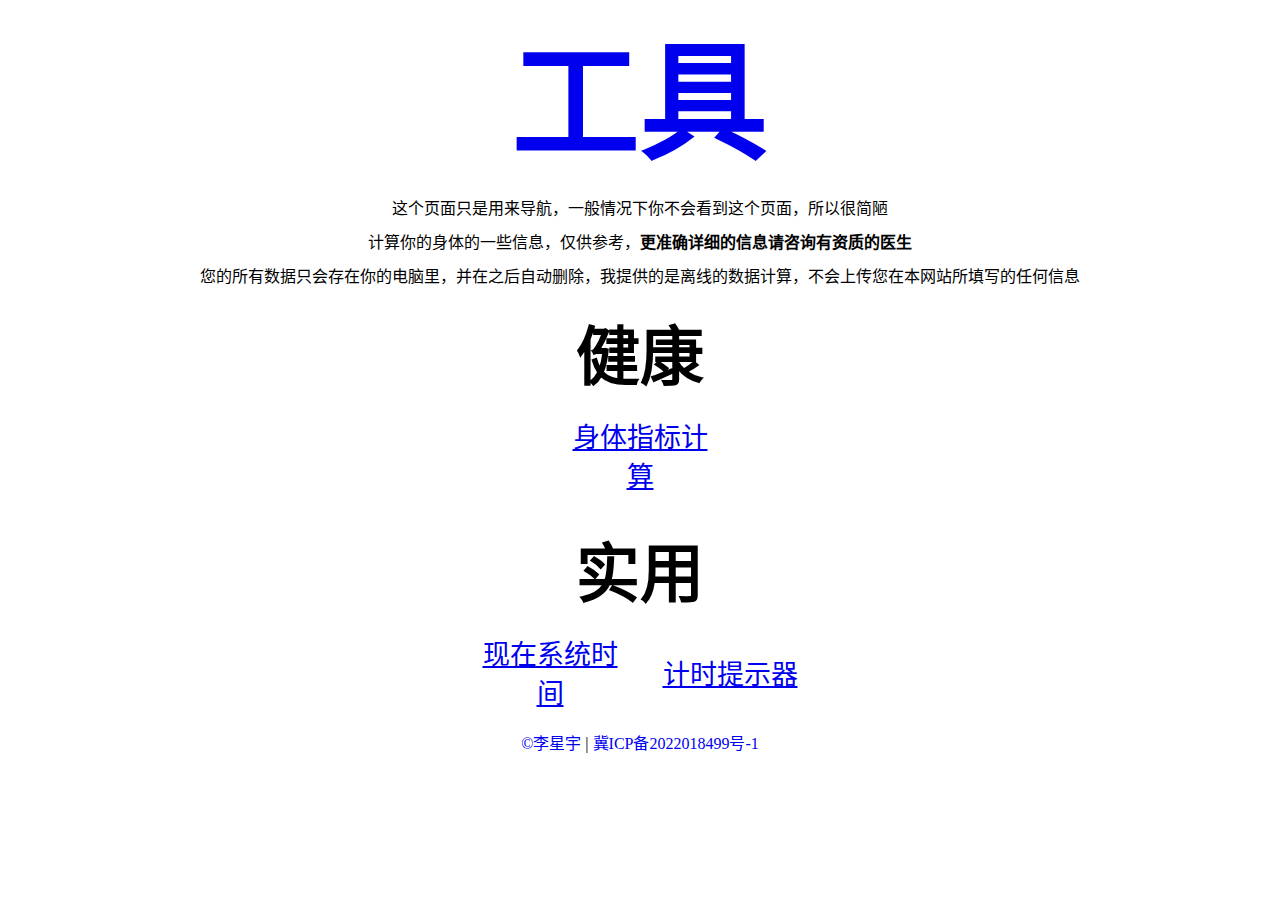
==== index.html @ 12950877 "fix zhou" ====
<!DOCTYPE html>
<html lang="zh-CN">
<head>
    <link rel="icon" href="https://file.lixingyu.top/lxy/avatar.png" type="image/x-icon">
    <link rel="shortcut icon" href="https://file.lixingyu.top/lxy/avatar.png" type="image/x-icon">
    <meta charset="UTF-8">
    <meta name="description" content="@LXY学习过程中做的一个工具页">
    <meta name="Keywords" content="LIXINGYU工具页,工具页,lixingyu">
    <meta name="viewport" content="width=device-width, initial-scale=1.0">
    <meta name="theme-color" content="#317EFB"/>
    <title>LXY-Tools</title>
    <link rel="stylesheet" href="main.css">
    <script type="text/javascript" src="theme.js"></script>
    <script>
        window.onload = function(){
            themejs();
        }
    </script> 
</head>
<body>
    <header>
        <h1><a href="#">工具</a></h1>
        <p>这个页面只是用来导航，一般情况下你不会看到这个页面，所以很简陋</p>
        <p>计算你的身体的一些信息，仅供参考，<b>更准确详细的信息请咨询有资质的医生</b></p>
        <p>您的所有数据只会存在你的电脑里，并在之后自动删除，我提供的是离线的数据计算，不会上传您在本网站所填写的任何信息</p>
    </header>
    <h2>健康</h2>
    <div class="links" id="health">
        <a href="bh/bodyhealth.html">身体指标计算</a>
    </div>
    <!-- <h2>网络</h2>
    <div class="links" id="net">
        <a href="p/yourip.html">你的IP（未上线）</a>
    </div> -->
    <h2>实用</h2>
    <div class="links" id="">
        <a href="time/time.html">现在系统时间</a>
        <a href="alert/alert.html">计时提示器</a>
    </div>
    <div id="mas"><a href="https://lixingyu.top" target="_blank ">&copy;李星宇</a> | <a href="https://beian.miit.gov.cn/" target="_blank ">冀ICP备2022018499号-1</a></div>
</body>
</html>
---- main.css ----
*{
    margin: 0;
    padding: 0;
}
:root{
    scroll-behavior: smooth;
}
#mas{
    text-align: center;
}
#mas a{
    text-decoration: none;
}
#mas a:hover{
    font-weight: bold;
}
h1{
    text-align: center;
}
h1 a{
    font-size: 10vw;
    text-decoration: none;
}
h1 a:hover{
    color: rgb(231, 141, 39);
}
p{
    margin: 10px 5vw;
    text-align: center;
}
h2{
    margin-top: 2vh;
    text-align: center;
    font-size: 5vw;
}
.links{
    z-index: -8;
    margin: 1vh 1vw;
    display: flex;
    justify-content: center;
    align-items: center;
    flex-wrap: wrap;
}
.links a{
    text-align: center;
    margin: 10px 15px;
    width: 150px;
    font-size: 3vh;
}
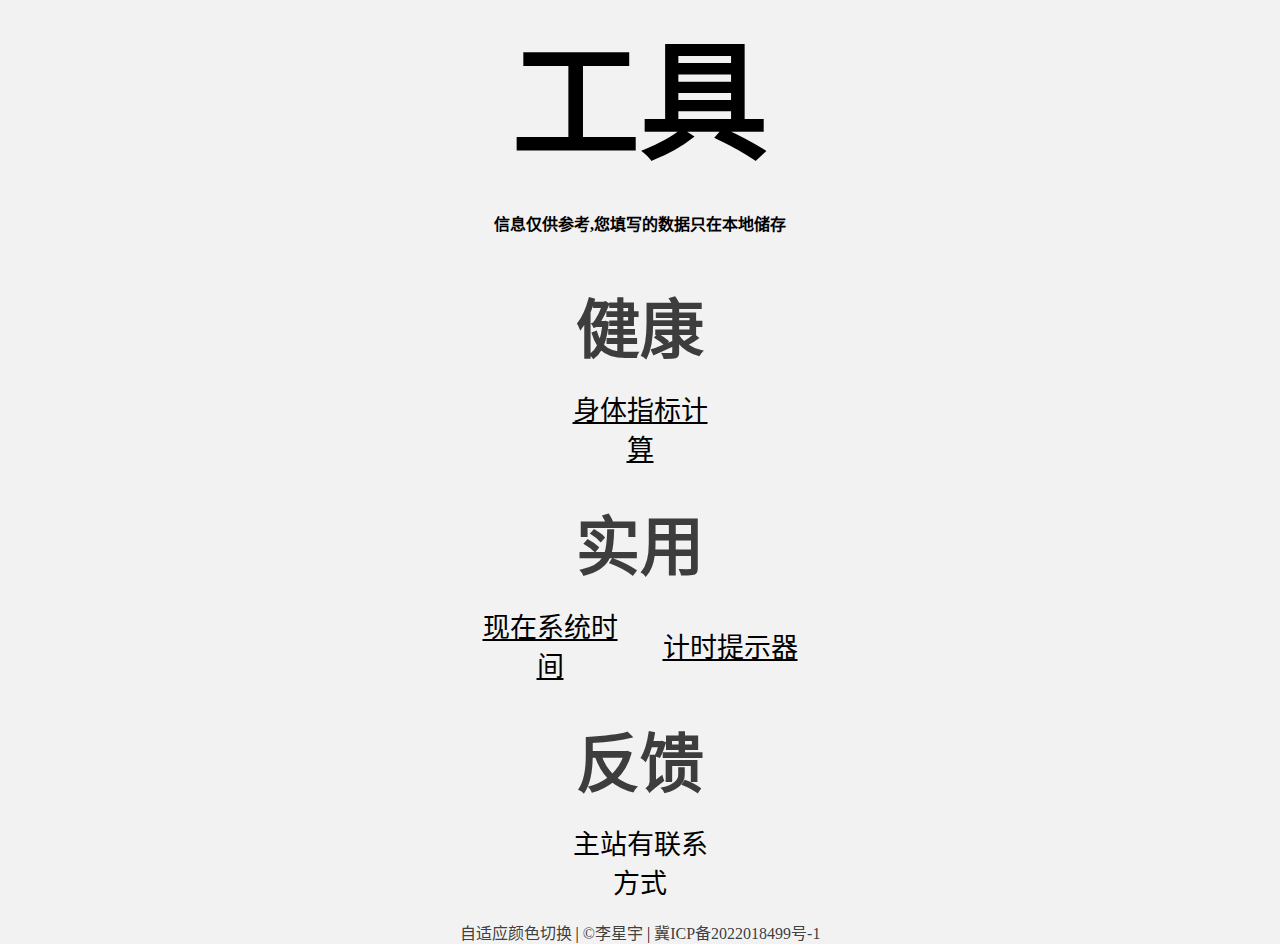
==== commit 0e3d6c23: "theme全面" ====
--- a/index.html
+++ b/index.html
@@ -7,36 +7,38 @@
     <meta name="description" content="@LXY学习过程中做的一个工具页">
     <meta name="Keywords" content="LIXINGYU工具页,工具页,lixingyu">
     <meta name="viewport" content="width=device-width, initial-scale=1.0">
-    <meta name="theme-color" content="#317EFB"/>
+    <meta name="theme-color" content="#2f2f2f"/>
     <title>LXY-Tools</title>
     <link rel="stylesheet" href="main.css">
     <script type="text/javascript" src="theme.js"></script>
-    <script>
-        window.onload = function(){
-            themejs();
-        }
-    </script> 
+    <script>window.onload = function(){lxy_theme_js();}</script>
 </head>
-<body>
+    <body class="theme_back">
     <header>
-        <h1><a href="#">工具</a></h1>
-        <p>这个页面只是用来导航，一般情况下你不会看到这个页面，所以很简陋</p>
-        <p>计算你的身体的一些信息，仅供参考，<b>更准确详细的信息请咨询有资质的医生</b></p>
-        <p>您的所有数据只会存在你的电脑里，并在之后自动删除，我提供的是离线的数据计算，不会上传您在本网站所填写的任何信息</p>
+        <h1><a  class="link theme_one" href="#">工具</a></h1>
+        <p class="theme_three"><b>信息仅供参考,您填写的数据只在本地储存</b></p>
     </header>
-    <h2>健康</h2>
-    <div class="links" id="health">
-        <a href="bh/bodyhealth.html">身体指标计算</a>
-    </div>
-    <!-- <h2>网络</h2>
-    <div class="links" id="net">
-        <a href="p/yourip.html">你的IP（未上线）</a>
-    </div> -->
-    <h2>实用</h2>
-    <div class="links" id="">
-        <a href="time/time.html">现在系统时间</a>
-        <a href="alert/alert.html">计时提示器</a>
-    </div>
-    <div id="mas"><a href="https://lixingyu.top" target="_blank ">&copy;李星宇</a> | <a href="https://beian.miit.gov.cn/" target="_blank ">冀ICP备2022018499号-1</a></div>
-</body>
+    <main>
+        <div class="theme_two sort">
+            <h2>健康</h2>
+            <div class="links" id="health">
+                <a class="theme_three" href="bh/bodyhealth.html">身体指标计算</a>
+            </div>
+        </div>
+        <div class="theme_two sort">
+            <h2>实用</h2>
+            <div class="links" id="useful">
+                <a class="theme_three" href="time/time.html">现在系统时间</a>
+                <a class="theme_three" href="alert/alert.html">计时提示器</a>
+            </div>
+        </div>
+        <div class="theme_two sendback">
+            <h2>反馈</h2>
+            <div class="links">
+                <a class="theme_three">主站有联系方式</a>
+            </div>
+        </div>
+        <footer><a class="theme_two" href="https://github.com/lixingyu41/lxy_theme_js">自适应颜色切换</a> | <a class="theme_two" href="https://lixingyu.top" target="_blank ">&copy;李星宇</a> | <a class="theme_two" href="https://beian.miit.gov.cn/" target="_blank ">冀ICP备2022018499号-1</a></footer>
+    </main>
+        </body>
 </html>--- a/main.css
+++ b/main.css
@@ -1,35 +1,32 @@
 *{
     margin: 0;
     padding: 0;
+    user-select: none;
 }
 :root{
     scroll-behavior: smooth;
 }
-#mas{
+footer{
     text-align: center;
 }
-#mas a{
+footer a{
     text-decoration: none;
 }
-#mas a:hover{
-    font-weight: bold;
-}
-h1{
+header{
     text-align: center;
 }
 h1 a{
     font-size: 10vw;
     text-decoration: none;
 }
-h1 a:hover{
-    color: rgb(231, 141, 39);
+header p{
+    padding: 2vw;
+    font-size: 1rem;
 }
-p{
-    margin: 10px 5vw;
-    text-align: center;
+main div{
+    margin-top: 2vh;
 }
 h2{
-    margin-top: 2vh;
     text-align: center;
     font-size: 5vw;
 }
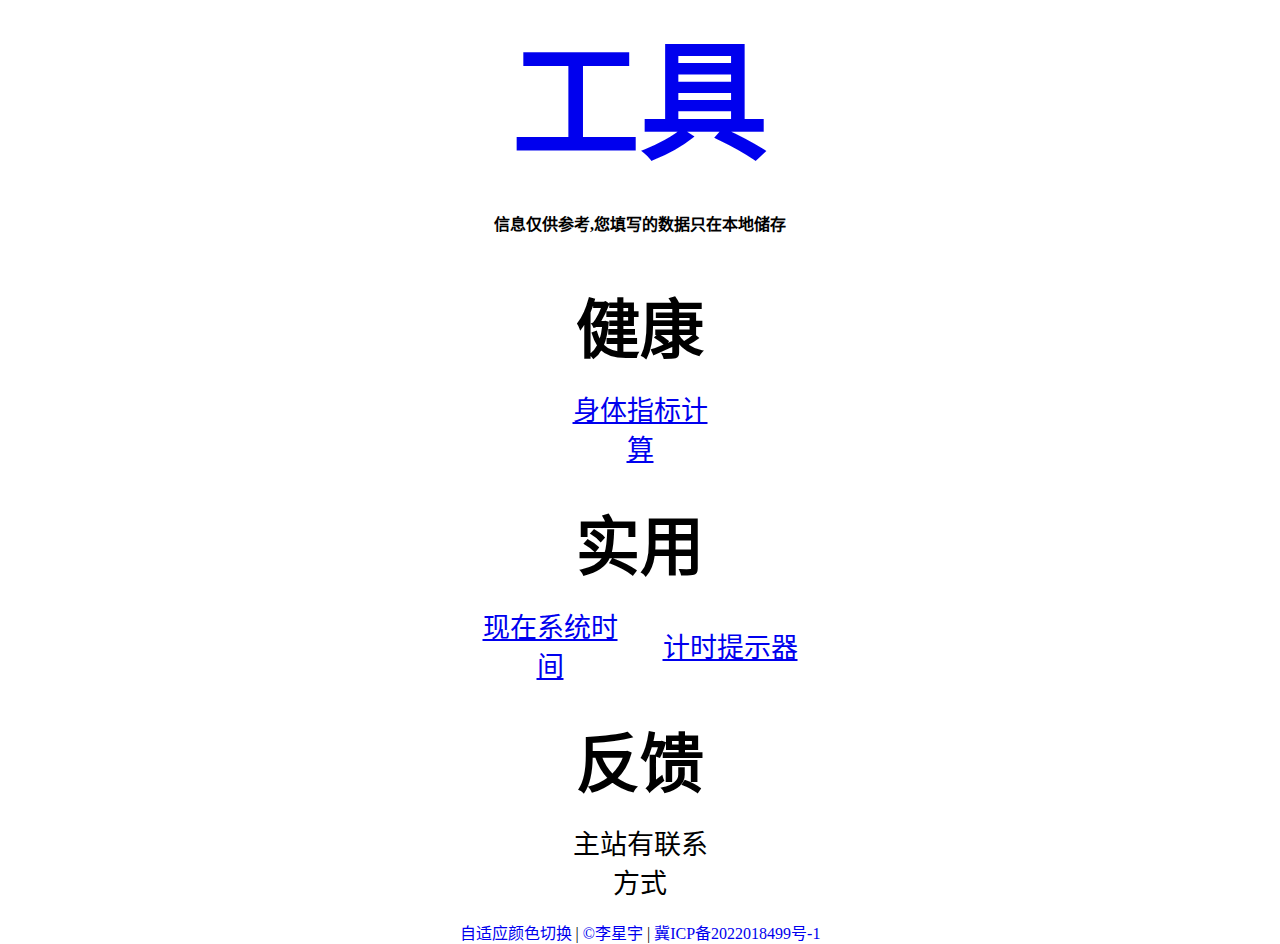
==== commit c97650af: "themejsusefilelink" ====
--- a/index.html
+++ b/index.html
@@ -10,7 +10,7 @@
     <meta name="theme-color" content="#2f2f2f"/>
     <title>LXY-Tools</title>
     <link rel="stylesheet" href="main.css">
-    <script type="text/javascript" src="theme.js"></script>
+    <script type="text/javascript" src="https://file.lixingyu.top/js/theme.js"></script>
     <script>window.onload = function(){lxy_theme_js();}</script>
 </head>
     <body class="theme_back">
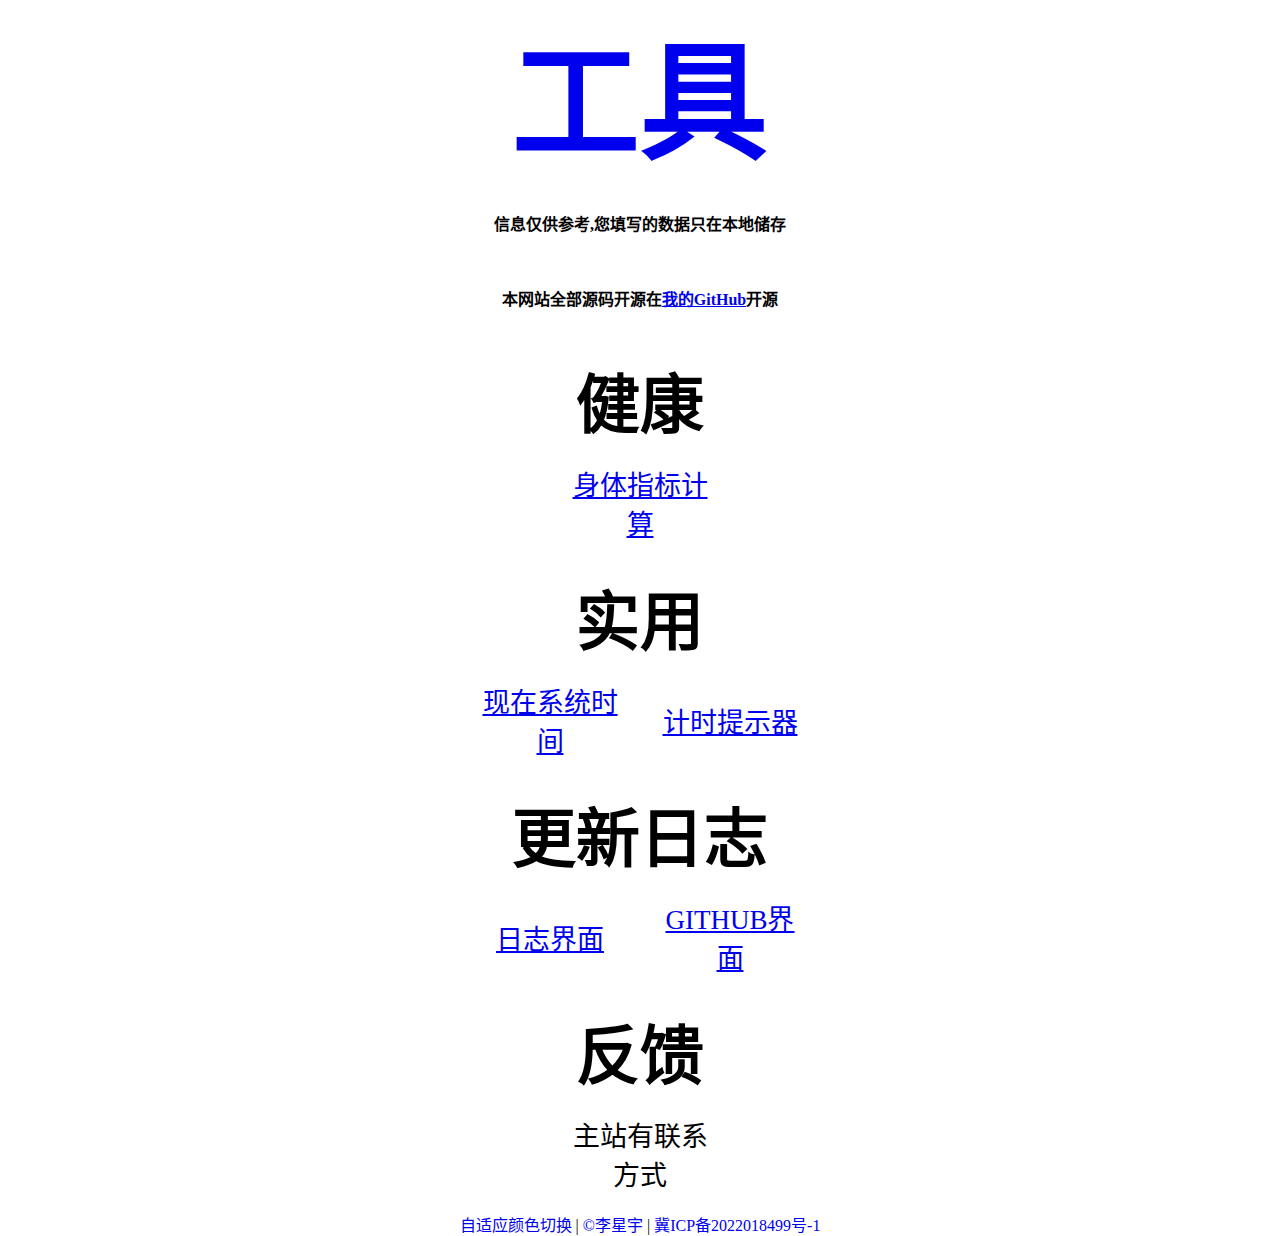
==== commit 6e28b571: "readme" ====
--- a/index.html
+++ b/index.html
@@ -17,6 +17,7 @@
     <header>
         <h1><a  class="link theme_one" href="#">工具</a></h1>
         <p class="theme_three"><b>信息仅供参考,您填写的数据只在本地储存</b></p>
+        <p class="theme_three"><b>本网站全部源码开源在<a class="theme_two" href="https://github.com/lixingyu41/tools">我的GitHub</a>开源</b></p>
     </header>
     <main>
         <div class="theme_two sort">
@@ -32,6 +33,13 @@
                 <a class="theme_three" href="alert/alert.html">计时提示器</a>
             </div>
         </div>
+        <div class="theme_two sort">
+            <h2>更新日志</h2>
+            <div class="links" id="update_his">
+                <a class="theme_three" href="his/his.html">日志界面</a>
+                <a class="theme_three" href="https://github.com/lixingyu41/tools">GITHUB界面</a>
+            </div>
+        </div>
         <div class="theme_two sendback">
             <h2>反馈</h2>
             <div class="links">
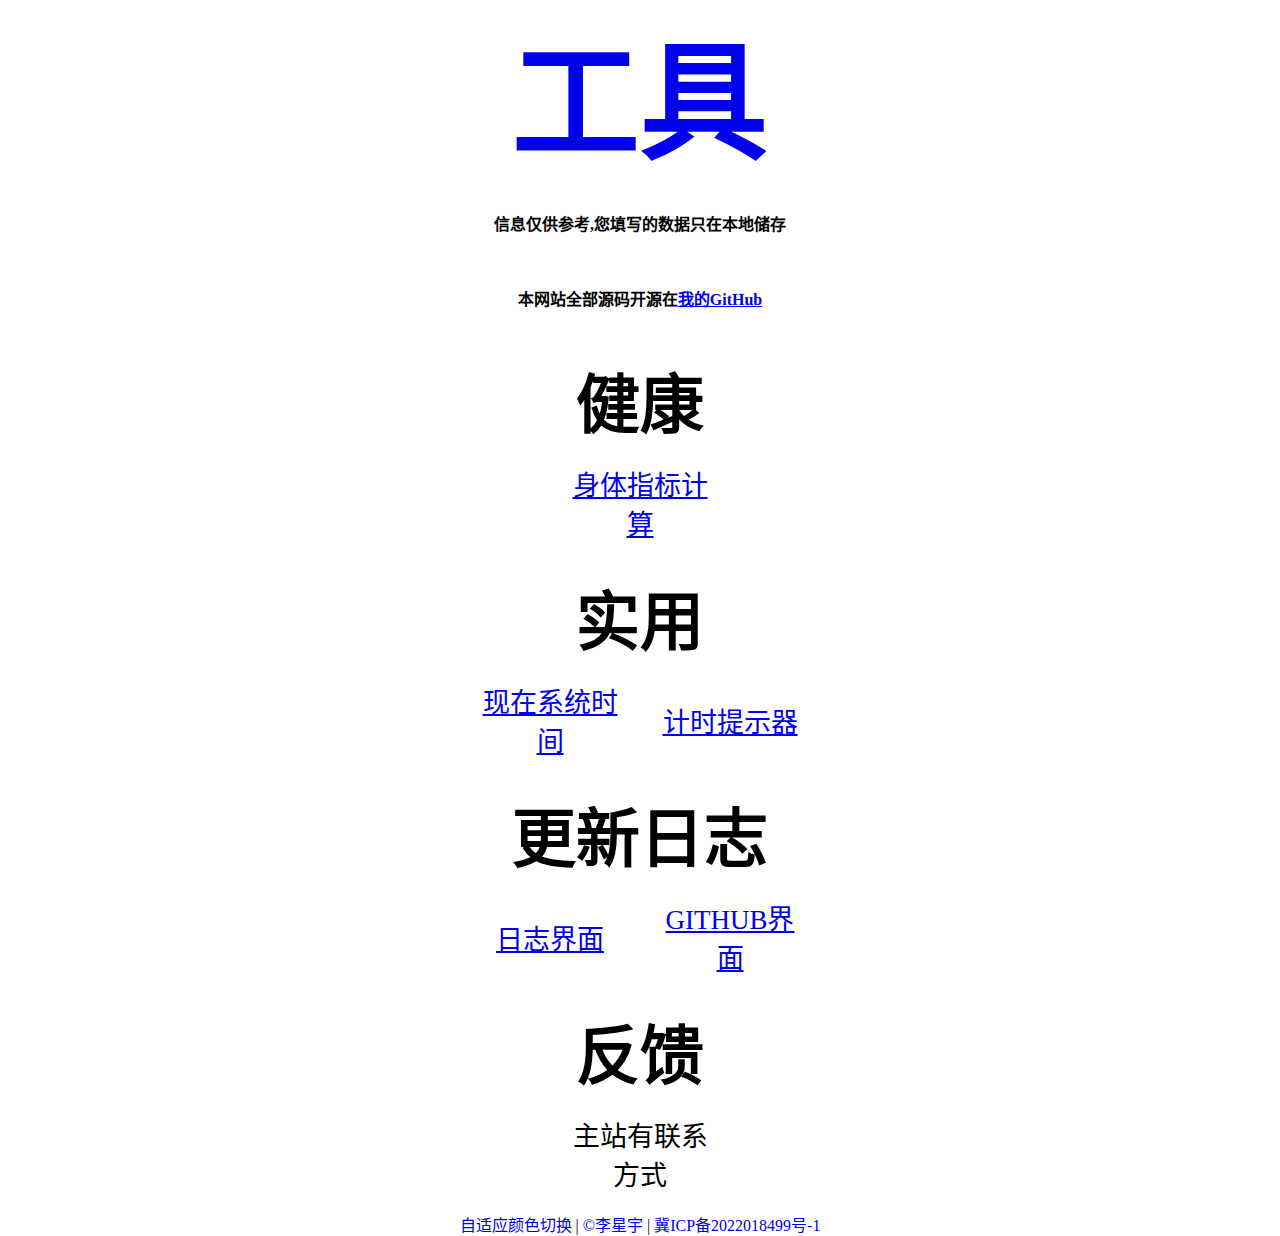
==== commit f5ee51ed: "Update index.html" ====
--- a/index.html
+++ b/index.html
@@ -17,7 +17,7 @@
     <header>
         <h1><a  class="link theme_one" href="#">工具</a></h1>
         <p class="theme_three"><b>信息仅供参考,您填写的数据只在本地储存</b></p>
-        <p class="theme_three"><b>本网站全部源码开源在<a class="theme_two" href="https://github.com/lixingyu41/tools">我的GitHub</a>开源</b></p>
+        <p class="theme_three"><b>本网站全部源码开源在<a class="theme_two" href="https://github.com/lixingyu41/tools">我的GitHub</a></b></p>
     </header>
     <main>
         <div class="theme_two sort">
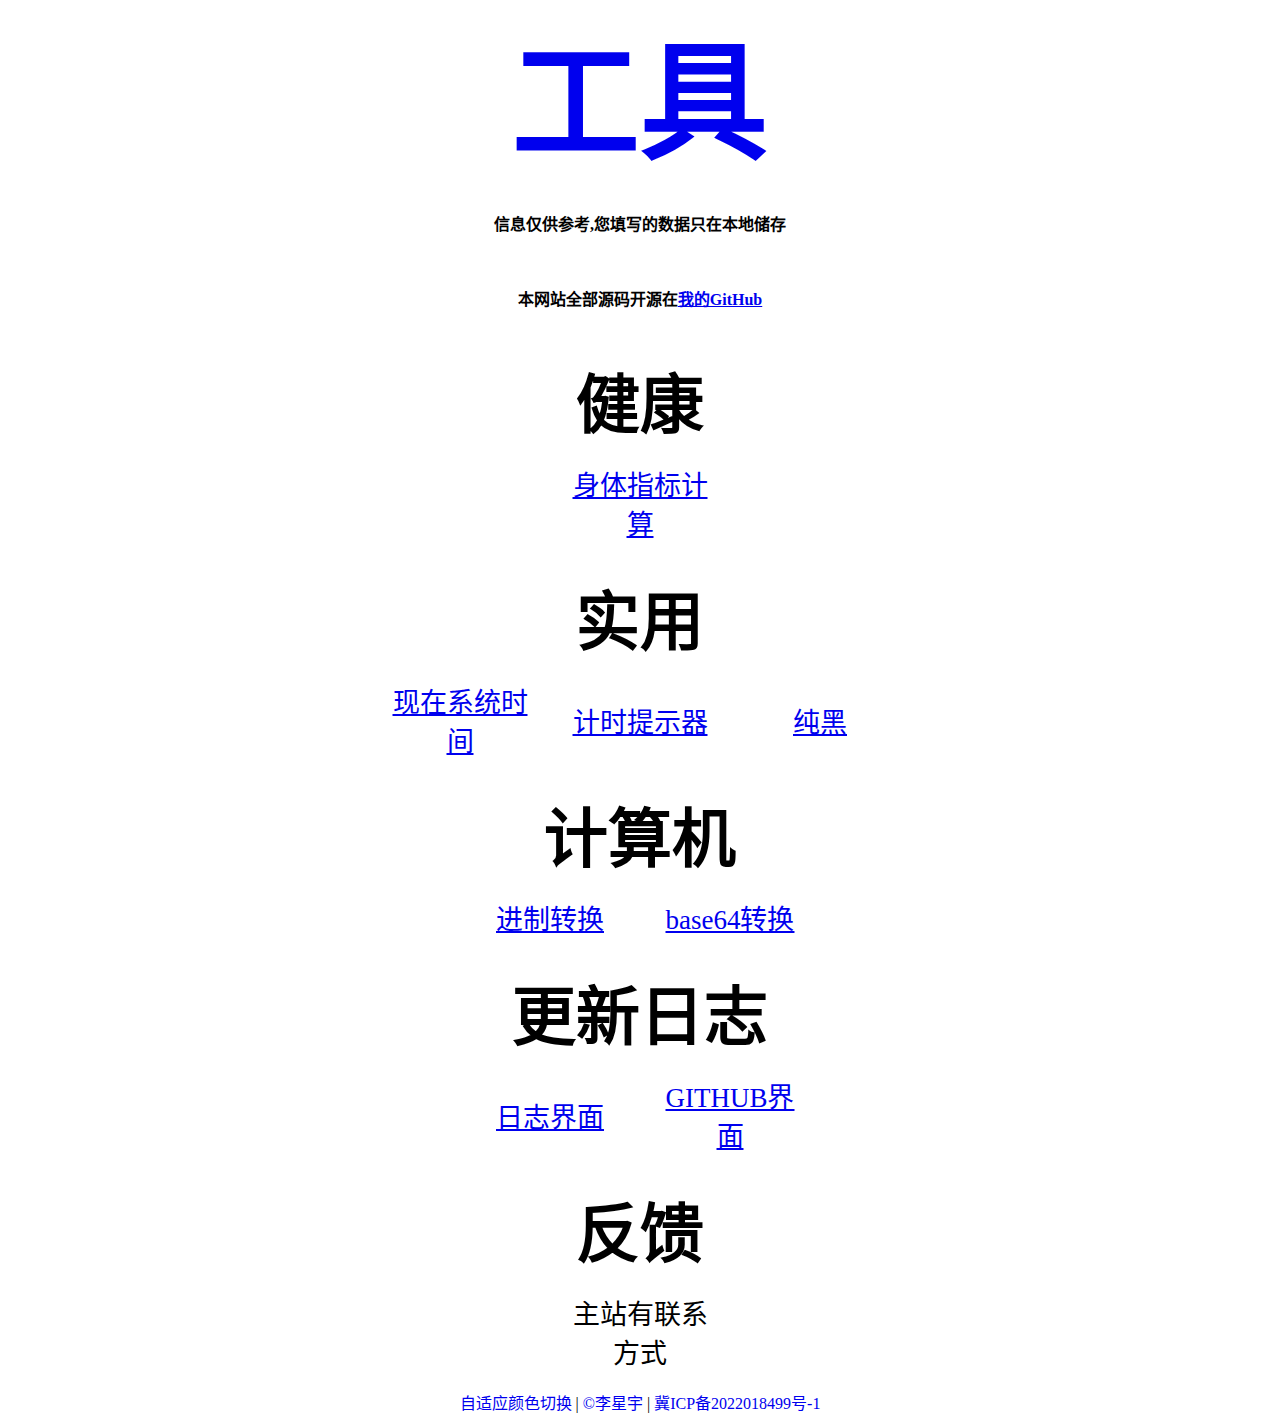
==== commit eeb998c1: "update" ====
--- a/index.html
+++ b/index.html
@@ -31,6 +31,14 @@
             <div class="links" id="useful">
                 <a class="theme_three" href="time/time.html">现在系统时间</a>
                 <a class="theme_three" href="alert/alert.html">计时提示器</a>
+                <a class="theme_three" href="blink/blink.html">纯黑</a>
+            </div>
+        </div>
+        <div class="theme_two sort">
+            <h2>计算机</h2>
+            <div class="links" id="computer">
+                <a class="theme_three" href="system/system.html">进制转换</a>
+                <a class="theme_three" href="codetran/codetran.html">base64转换</a>
             </div>
         </div>
         <div class="theme_two sort">
--- a/main.css
+++ b/main.css
@@ -1,7 +1,6 @@
 *{
     margin: 0;
     padding: 0;
-    user-select: none;
 }
 :root{
     scroll-behavior: smooth;
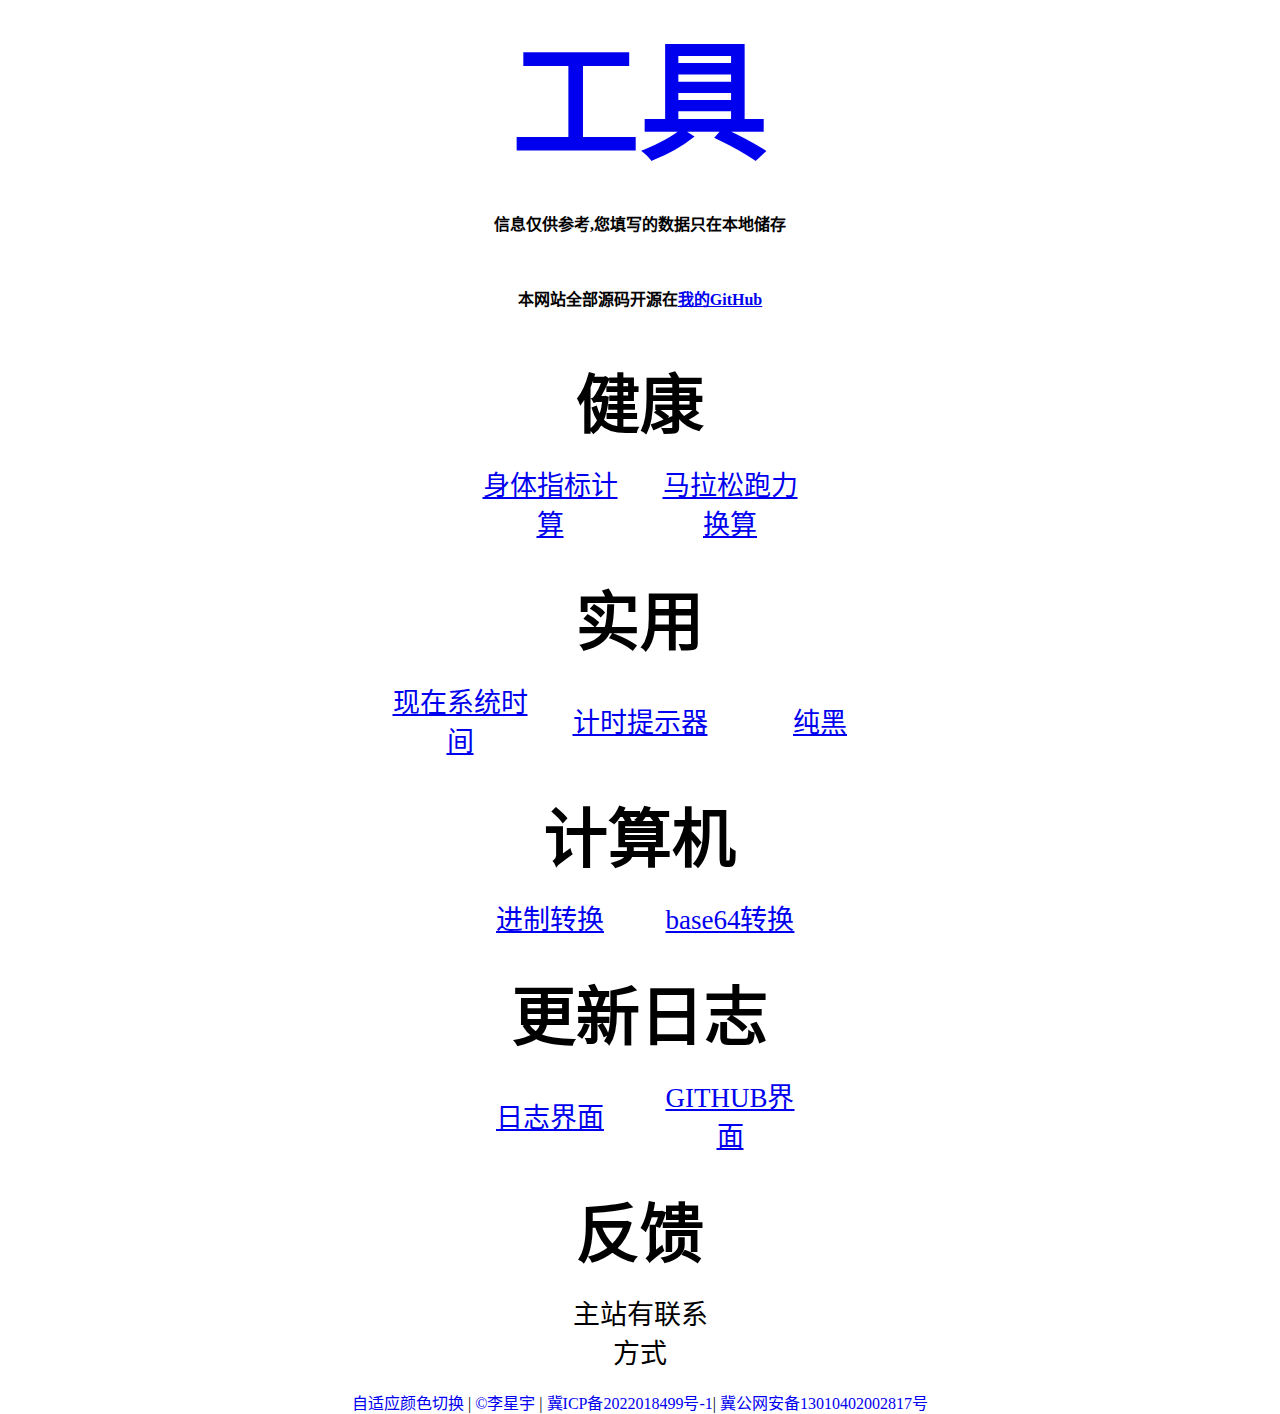
==== commit 2da92802: "beian" ====
--- a/index.html
+++ b/index.html
@@ -24,6 +24,7 @@
             <h2>健康</h2>
             <div class="links" id="health">
                 <a class="theme_three" href="bh/bodyhealth.html">身体指标计算</a>
+                <a class="theme_three" href="mls/mls.html">马拉松跑力换算</a>
             </div>
         </div>
         <div class="theme_two sort">
@@ -54,7 +55,7 @@
                 <a class="theme_three">主站有联系方式</a>
             </div>
         </div>
-        <footer><a class="theme_two" href="https://github.com/lixingyu41/lxy_theme_js">自适应颜色切换</a> | <a class="theme_two" href="https://lixingyu.top" target="_blank ">&copy;李星宇</a> | <a class="theme_two" href="https://beian.miit.gov.cn/" target="_blank ">冀ICP备2022018499号-1</a></footer>
+        <footer><a class="theme_two" href="https://github.com/lixingyu41/lxy_theme_js">自适应颜色切换</a> | <a class="theme_two" href="https://lixingyu.top" target="_blank ">&copy;李星宇</a> | <a class="theme_two" href="https://beian.miit.gov.cn/" target="_blank ">冀ICP备2022018499号-1</a>| <a href="http://www.beian.gov.cn/portal/registerSystemInfo?recordcode=13010402002817" target="_blank ">冀公网安备13010402002817号</a> </footer>
     </main>
         </body>
 </html>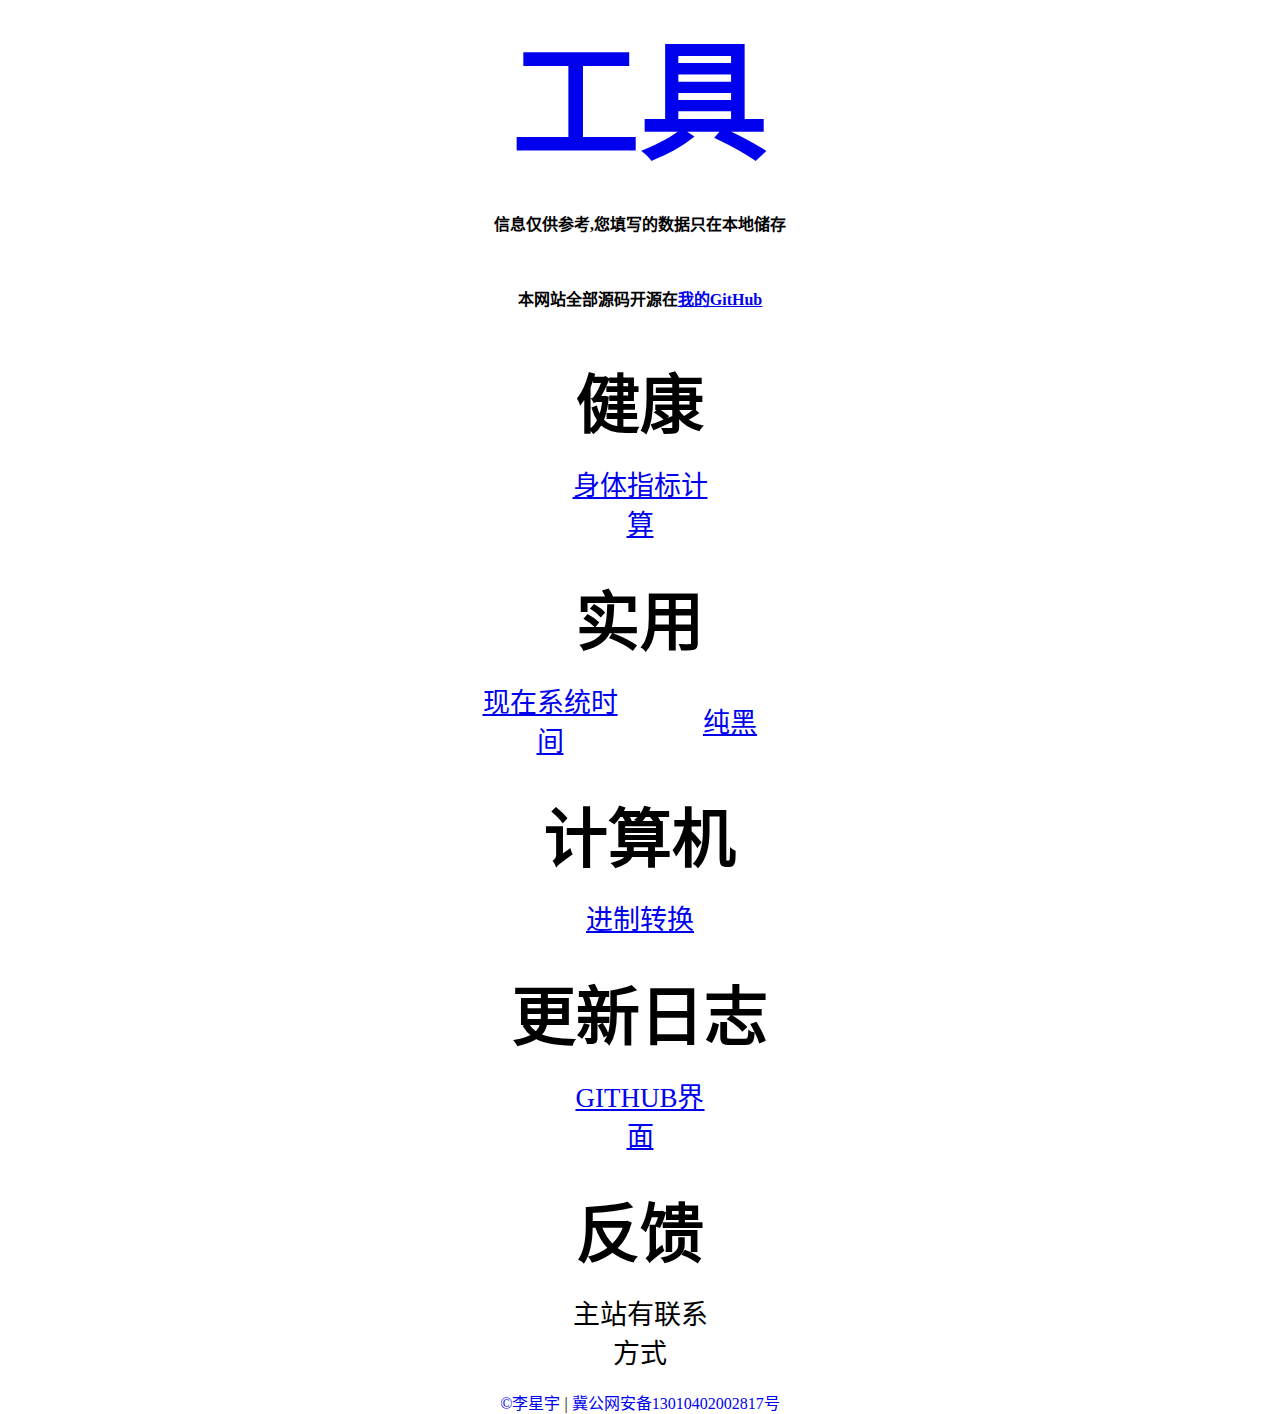
==== commit d9acab9c: "删备案" ====
--- a/index.html
+++ b/index.html
@@ -24,14 +24,14 @@
             <h2>健康</h2>
             <div class="links" id="health">
                 <a class="theme_three" href="bh/bodyhealth.html">身体指标计算</a>
-                <a class="theme_three" href="mls/mls.html">马拉松跑力换算</a>
+                <!-- <a class="theme_three" href="mls/mls.html">马拉松跑力换算</a> -->
             </div>
         </div>
         <div class="theme_two sort">
             <h2>实用</h2>
             <div class="links" id="useful">
                 <a class="theme_three" href="time/time.html">现在系统时间</a>
-                <a class="theme_three" href="alert/alert.html">计时提示器</a>
+                <!-- <a class="theme_three" href="alert/alert.html">计时提示器</a> -->
                 <a class="theme_three" href="blink/blink.html">纯黑</a>
             </div>
         </div>
@@ -39,13 +39,12 @@
             <h2>计算机</h2>
             <div class="links" id="computer">
                 <a class="theme_three" href="system/system.html">进制转换</a>
-                <a class="theme_three" href="codetran/codetran.html">base64转换</a>
+                <!-- <a class="theme_three" href="codetran/codetran.html">base64转换</a> -->
             </div>
         </div>
         <div class="theme_two sort">
             <h2>更新日志</h2>
             <div class="links" id="update_his">
-                <a class="theme_three" href="his/his.html">日志界面</a>
                 <a class="theme_three" href="https://github.com/lixingyu41/tools">GITHUB界面</a>
             </div>
         </div>
@@ -55,7 +54,7 @@
                 <a class="theme_three">主站有联系方式</a>
             </div>
         </div>
-        <footer><a class="theme_two" href="https://github.com/lixingyu41/lxy_theme_js">自适应颜色切换</a> | <a class="theme_two" href="https://lixingyu.top" target="_blank ">&copy;李星宇</a> | <a class="theme_two" href="https://beian.miit.gov.cn/" target="_blank ">冀ICP备2022018499号-1</a>| <a href="http://www.beian.gov.cn/portal/registerSystemInfo?recordcode=13010402002817" target="_blank ">冀公网安备13010402002817号</a> </footer>
+        <footer><a class="theme_two" href="https://lixingyu.top" target="_blank ">&copy;李星宇</a> | <a href="http://www.beian.gov.cn/portal/registerSystemInfo?recordcode=13010402002817" target="_blank ">冀公网安备13010402002817号</a> </footer>
     </main>
         </body>
 </html>